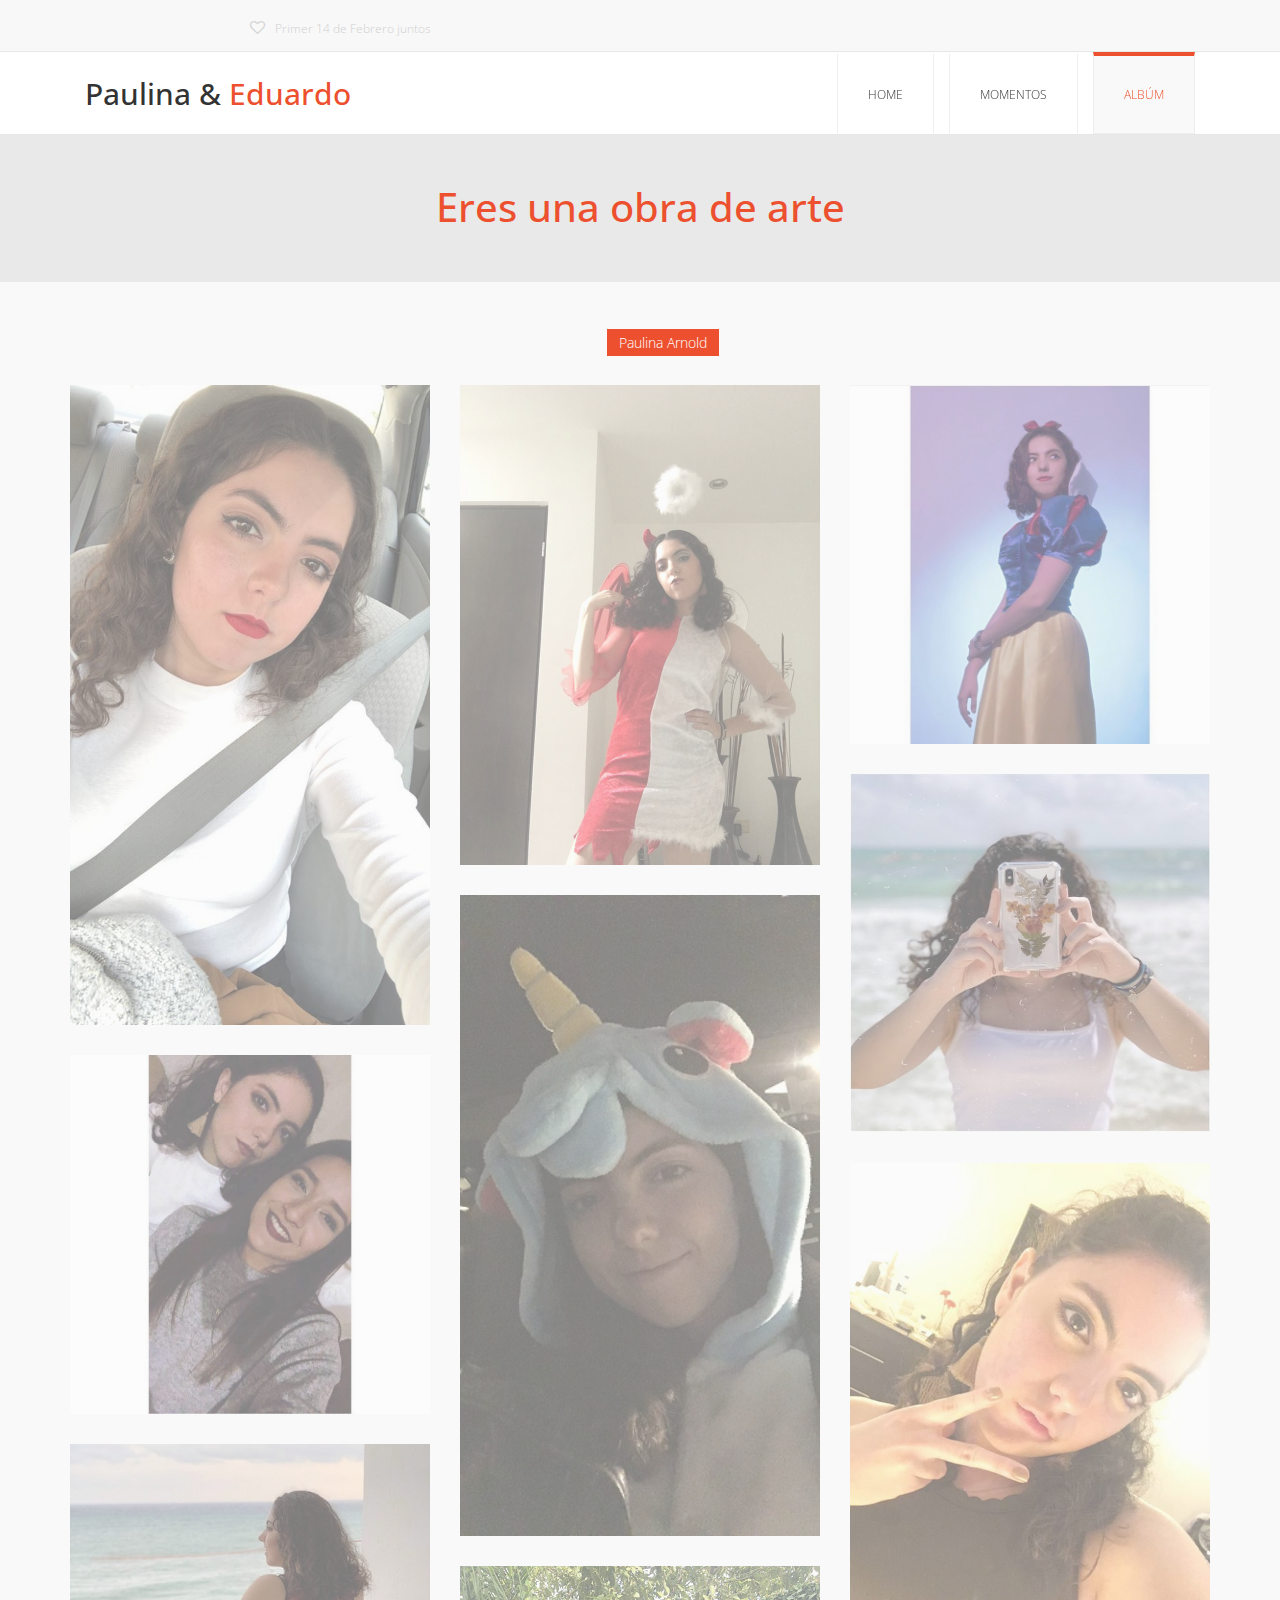
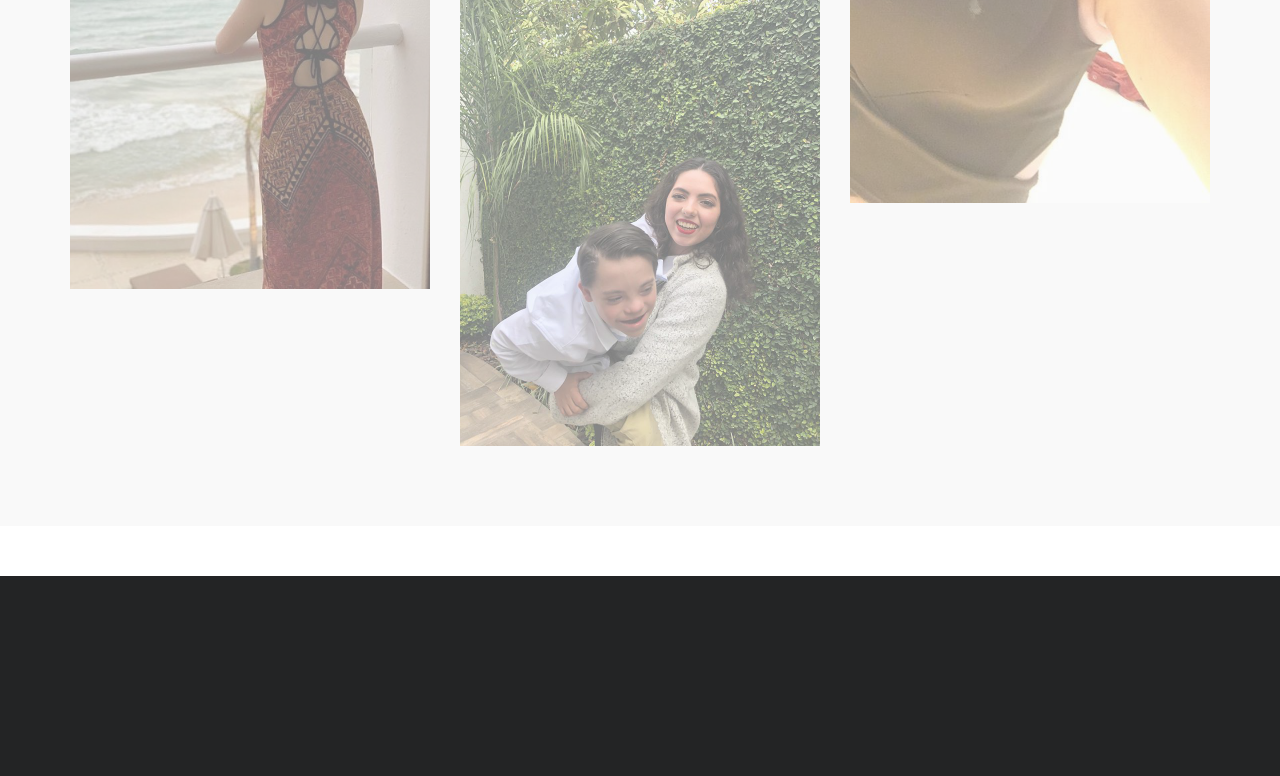
==== album.html @ 7b1d1369 "commited" ====
<!DOCTYPE html>
<html lang="en">

<head>
  <meta charset="utf-8">
  <meta http-equiv="X-UA-Compatible" content="IE=edge">
  <meta name="viewport" content="width=device-width, initial-scale=1">
  <title>Albúm</title>

  <!-- Bootstrap -->
  <link href="css/bootstrap.min.css" rel="stylesheet">
  <link rel="stylesheet" href="css/font-awesome.min.css">
  <link rel="stylesheet" type="text/css" href="css/isotope.css" media="screen" />
  <link rel="stylesheet" href="css/animate.css">
  <link rel="stylesheet" href="js/fancybox/jquery.fancybox.css" type="text/css" media="screen" />
  <link href="css/style.css" rel="stylesheet">
  <!-- =======================================================
    Theme Name: Dewi
    Theme URL: https://bootstrapmade.com/dewi-free-multi-purpose-html-template/
    Author: BootstrapMade
    Author URL: https://bootstrapmade.com
  ======================================================= -->
</head>

<body>
  <header>
    <nav div class="navbar navbar-default navbar-static-top" role="navigation">
      <div class="container">
        <ul class="social-network">
        
        </ul>
        <ul class="info">
        <br>
          <li><a href="#"><i class="fa fa-heart-o fa-3x"></i>Primer 14 de Febrero juntos</a></li>
        </ul>
      </div>
    </nav>

    <nav class="navbar navbar-default navbar-static-top" role="navigation">
      <div class="navigation">
        <div class="container">
          <div class="navbar-header">
            <div class="navbar-brand">
              <a href="index.html"><h1>Paulina &<span> Eduardo</span></h1></a>
            </div>
          </div>

          <div class="navbar-collapse collapse">
            <div class="menu">
              <ul class="nav nav-tabs" role="tablist">
                <li role="presentation"><a href="index.html">Home</a></li>
                <li role="presentation"><a href="momentos.html">Momentos</a></li>
                <li role="presentation"><a href="album.html"  class="active">Albúm</a></li>
              </ul>
            </div>
          </div>
        </div>
      </div>
    </nav>
  </header>

  <div class="jumbotron">
    <h2>Eres una obra de arte</h2>
  </div>

  <!-- section works -->
  <section id="section-works" class="section appear clearfix">
    <div class="container">
      <div class="row">
        <nav id="filter" class="col-md-12 text-center">
          <ul>
            <li><a href="#" class="current btn-theme btn-small" data-filter="*">Paulina Arnold</a></li>
          </ul>
        </nav>
        <div class="col-md-12">
          <div class="row">
            <div class="portfolio-items isotopeWrapper clearfix" id="3">
              <article class="col-md-4 isotopeItem webdesign">
                <div class="portfolio-item">
                  <div class="wow rotateInUpLeft" data-animation-delay="4.8s">
                    <img src="PAULINA2019/10.jpg" alt="welcome" />
                  </div>
                  <div class="portfolio-desc align-center">
                    <div class="folio-info">
                      <h5><a href="#">Project name 1</a></h5>
                      <a href="PAULINA2019/10.jpg" class="fancybox"><i class="fa fa-external-link fa-2x"></i></a>
                    </div>
                  </div>
                </div>
              </article>

              <article class="col-md-4 isotopeItem photography">
                <div class="portfolio-item">
                  <div class="wow bounceIn">
                    <img src="PAULINA2019/24.jpg" alt="" />
                  </div>
                  <div class="portfolio-desc align-center">
                    <div class="folio-info">
                      <h5><a href="#">Project name 2</a></h5>
                      <a href="PAULINA2019/24.jpg" class="fancybox"><i class="fa fa-external-link fa-2x"></i></a>
                    </div>
                  </div>
                </div>
              </article>


              <article class="col-md-4 isotopeItem photography">
                <div class="portfolio-item">
                  <div class="wow rotateInDownRight">
                    <img src="PAULINA2019/3.jpg" alt="" />
                  </div>
                  <div class="portfolio-desc align-center">
                    <div class="folio-info">
                      <h5><a href="#">Project name 3</a></h5>
                      <a href="PAULINA2019/3.jpg" class="fancybox"><i class="fa fa-external-link fa-2x"></i></a>
                    </div>
                  </div>
                </div>
              </article>

              <article class="col-md-4 isotopeItem print">
                <div class="portfolio-item">
                  <div class="wow rotateInUpLeft">
                    <img src="PAULINA2019/12.jpg" alt="" />
                  </div>
                  <div class="portfolio-desc align-center">
                    <div class="folio-info">
                      <h5><a href="#">Project name 4</a></h5>
                      <a href="PAULINA2019/12.jpg" class="fancybox"><i class="fa fa-external-link fa-2x"></i></a>
                    </div>
                  </div>
                </div>
              </article>

              <article class="col-md-4 isotopeItem photography">
                <div class="portfolio-item">
                  <div class="wow bounceIn">
                    <img src="PAULINA2019/19.jpg" alt="" />
                  </div>
                  <div class="portfolio-desc align-center">
                    <div class="folio-info">
                      <h5><a href="#">Project name 5</a></h5>
                      <a href="PAULINA2019/19.jpg" class="fancybox"><i class="fa fa-external-link fa-2x"></i></a>
                    </div>
                  </div>
                </div>
              </article>

              <article class="col-md-4 isotopeItem webdesign">
                <div class="portfolio-item">
                  <div class="wow rotateInDownRight">
                    <img src="PAULINA2019/20.jpg" alt="" />
                  </div>
                  <div class="portfolio-desc align-center">
                    <div class="folio-info">
                      <h5><a href="#">Project name 6</a></h5>
                      <a href="PAULINA2019/20.jpg" class="fancybox"><i class="fa fa-external-link fa-2x"></i></a>
                    </div>
                  </div>
                </div>
              </article>

              <article class="col-md-4 isotopeItem print">
                <div class="portfolio-item">
                  <div class="wow rotateInUpLeft">
                    <img src="PAULINA2019/6.jpg" alt="" />
                  </div>
                  <div class="portfolio-desc align-center">
                    <div class="folio-info">
                      <h5><a href="#">Project name 7</a></h5>
                      <a href="PAULINA2019/6.jpg" class="fancybox"><i class="fa fa-external-link fa-2x"></i></a>
                    </div>
                  </div>
                </div>
              </article>

              <article class="col-md-4 isotopeItem photography">
                <div class="portfolio-item">
                  <div class="wow bounceIn">
                    <img src="PAULINA2019/7.jpg" alt="" />
                  </div>
                  <div class="portfolio-desc align-center">
                    <div class="folio-info">
                      <h5><a href="#">Project name 8</a></h5>
                      <a href="PAULINA2019/7.jpg" class="fancybox"><i class="fa fa-external-link fa-2x"></i></a>
                    </div>
                  </div>
                </div>
              </article>

              <article class="col-md-4 isotopeItem print">
                <div class="portfolio-item">
                  <div class="wow rotateInDownRight">
                    <img src="PAULINA2019/26.jpg" alt="" />
                  </div>
                  <div class="portfolio-desc align-center">
                    <div class="folio-info">
                      <h5><a href="#">Project name 9</a></h5>
                      <a href="PAULINA2019/26.jpg" class="fancybox"><i class="fa fa-external-link fa-2x"></i></a>
                    </div>
                  </div>
                </div>
              </article>
            </div>
          </div>
        </div>
      </div>
    </div>
  </section>

  <footer>
    <div class="inner-footer">

    </div>
  </footer>


  <!-- jQuery (necessary for Bootstrap's JavaScript plugins) -->
  <script src="js/jquery-2.1.1.min.js"></script>
  <!-- Include all compiled plugins (below), or include individual files as needed -->
  <script src="js/bootstrap.min.js"></script>
  <script src="js/wow.min.js"></script>
  <script src="js/fancybox/jquery.fancybox.pack.js"></script>
  <script src="js/jquery.isotope.min.js"></script>
  <script src="js/jquery.bxslider.min.js"></script>
  <script src="js/functions.js"></script>
  <script>
    wow = new WOW({}).init();
  </script>

</body>

</html>
---- css/isotope.css ----
/* Start: Recommended Isotope styles */

/**** Isotope Filtering ****/

.isotope-item {
  z-index: 2;
}

.isotope-hidden.isotope-item {
  pointer-events: none;
  z-index: 1;
}

/**** Isotope CSS3 transitions ****/

.isotope,
.isotope .isotope-item {
  -webkit-transition-duration: 0.8s;
     -moz-transition-duration: 0.8s;
      -ms-transition-duration: 0.8s;
       -o-transition-duration: 0.8s;
          transition-duration: 0.8s;
}

.isotope {
  -webkit-transition-property: height, width;
     -moz-transition-property: height, width;
      -ms-transition-property: height, width;
       -o-transition-property: height, width;
          transition-property: height, width;
}

.isotope .isotope-item {
  -webkit-transition-property: -webkit-transform, opacity;
     -moz-transition-property:    -moz-transform, opacity;
      -ms-transition-property:     -ms-transform, opacity;
       -o-transition-property:         top, left, opacity;
          transition-property:         transform, opacity;
}

/**** disabling Isotope CSS3 transitions ****/

.isotope.no-transition,
.isotope.no-transition .isotope-item,
.isotope .isotope-item.no-transition {
  -webkit-transition-duration: 0s;
     -moz-transition-duration: 0s;
      -ms-transition-duration: 0s;
       -o-transition-duration: 0s;
          transition-duration: 0s;
}

/* End: Recommended Isotope styles */



/* disable CSS transitions for containers with infinite scrolling*/
.isotope.infinite-scrolling {
  -webkit-transition: none;
     -moz-transition: none;
      -ms-transition: none;
       -o-transition: none;
          transition: none;
}



/**** Isotope styles ****/

/* required for containers to inherit vertical size from window */
/*html,
body {
  height: 100%;
}*/

#container {
  border: 1px solid #666;
  padding: 5px;
  margin-bottom: 20px;
}

.element {
  width: 110px;
  height: 110px;
  margin: 5px;
  float: left;
  overflow: hidden;
  position: relative;
  background: #888;
  color: #222;
  -webkit-border-top-right-radius: 1.2em;
      -moz-border-radius-topright: 1.2em;
          border-top-right-radius: 1.2em;
}

.element.alkali          { background: #F00; background: hsl(   0, 100%, 50%); }
.element.alkaline-earth  { background: #F80; background: hsl(  36, 100%, 50%); }
.element.lanthanoid      { background: #FF0; background: hsl(  72, 100%, 50%); }
.element.actinoid        { background: #0F0; background: hsl( 108, 100%, 50%); }
.element.transition      { background: #0F8; background: hsl( 144, 100%, 50%); }
.element.post-transition { background: #0FF; background: hsl( 180, 100%, 50%); }
.element.metalloid       { background: #08F; background: hsl( 216, 100%, 50%); }
.element.other.nonmetal  { background: #00F; background: hsl( 252, 100%, 50%); }
.element.halogen         { background: #F0F; background: hsl( 288, 100%, 50%); }
.element.noble-gas       { background: #F08; background: hsl( 324, 100%, 50%); }


.element * {
  position: absolute;
  margin: 0;
}

.element .symbol {
  left: 0.2em;
  top: 0.4em;
  font-size: 3.8em;
  line-height: 1.0em;
  color: #FFF;
}
.element.large .symbol {
  font-size: 4.5em;
}

.element.fake .symbol {
  color: #000;
}

.element .name {
  left: 0.5em;
  bottom: 1.6em;
  font-size: 1.05em;
}

.element .weight {
  font-size: 0.9em;
  left: 0.5em;
  bottom: 0.5em;
}

.element .number {
  font-size: 1.25em;
  font-weight: bold;
  color: hsla(0,0%,0%,.5);
  right: 0.5em;
  top: 0.5em;
}

.variable-sizes .element.width2 { width: 230px; }

.variable-sizes .element.height2 { height: 230px; }

.variable-sizes .element.width2.height2 {
  font-size: 2.0em;
}

.element.large,
.variable-sizes .element.large,
.variable-sizes .element.large.width2.height2 {
  font-size: 3.0em;
  width: 350px;
  height: 350px;
  z-index: 100;
}

.clickable .element:hover {
  cursor: pointer;
}

.clickable .element:hover h3 {
  text-shadow:
    0 0 10px white,
    0 0 10px white
  ;
}

.clickable .element:hover h2 {
  color: white;
}
---- css/style.css ----
/*
    Theme Name: Dewi
    Theme URL: https://bootstrapmade.com/dewi-free-multi-purpose-html-template/
    Author: BootstrapMade
    Author URL: https://bootstrapmade.com
*/
/* ==== Google font ==== */
@import url(https://fonts.googleapis.com/css?family=Open+Sans:400,300,700,600);

@import url('font-awesome.css');
/* ==== overwrite bootstrap standard ==== */
@import url('overwrite.css');
@import url('animate.css');



body {
	font-family:'Open Sans', Arial, sans-serif;
	font-size:14px;
	font-weight:300;
	line-height:1.6em;
	color:#333;
	background-color:#fff;
}

hi,h2,h3,h4,h5,h6 {
	color:#333;
	line-height:1.1em;
}

p {
	color:#333;
}
a {
    text-decoration:none;
    transition: all 0.1s ease-in-out;
    -moz-transition: all 0.1s ease-in-out;
    -webkit-transition: all 0.1s ease-in-out;
    -o-transition: all 0.1s ease-in-out;
    outline: none;
	color:#333;
}
a:hover {
  text-decoration: none;
  color:#eee;	
}

ul.social-network {
	font-size: 16px;
	list-style:none;
	margin-top:10px;
	padding:10px;
	transition: all 0.3s ease-in-out;
  -moz-transition: all 0.3s ease-in-out;
  -webkit-transition: all 0.3s ease-in-out;
  -o-transition: all 0.3s ease-in-out;
}

ul.social-network li {
	display:inline;
	margin: 0 5px;	
}
ul.social-network li a {	
	color:#d0d0d0;
	
}
.social-network li:hover .fa-twitter {
  color: #00abf0;
}
.social-network li:hover .fa-facebook {
  color: #39579a;
}
.social-network li:hover .fa-google-plus {
  color: #eb8984;
}
.social-network li:hover .fa-pinterest {
  color: #c9171e;
  
}
.social-network li:hover .fa-linkedin {
  color: #0077b5;
  
}
.info {
  float: left;
  margin-top: -45px;
   margin-left: 110px;
}

.info li {
  display: inline-block;
  margin-left: 30px;
}

.info i {
  color: #d0d0d0;
  font-size: 15px;
  margin-right: 10px;
}

.info a {
  color: #d0d0d0;
  font-size: 12px; 
}

.info a:hover {
  color: #ED502E;
}

.info p {
  color: #d0d0d0;
  font-size: 12px;
  margin: 0;
}

/*===========================
  Menu and Navigation
============================ */
.navigation  {
  background-color:#fff;
  padding:0;

}

.navbar-brand h1 {
	margin-top:-10px;
	float: left;	
	font-size: 30px;	
	color:#333;	
	
}
.navbar-brand h1 span {
	color: #ED502E;
}

.menu {
	font-size:12px;
	float:right;
	text-transform:uppercase;
	font-weight:300;	
}

.menu ul.nav-tabs li {
	color:#000;	
}

.nav-tabs {
  border-bottom: 0;
}
.nav-tabs > li {
  float: left;
  margin-bottom: 0;
}
.nav-tabs > li > a {	
	margin-top:-20px;
	margin-right:15px;
	line-height: 1.42857143;
	border-color: #fff #eee #fff;
	border-top: 4px solid transparent;
	border-radius:0;
	color:#333;
	padding:30px;
}

.nav-tabs > li > a:hover {	
  border-color: #ED502E #eee #eee;
  color: #ED502E;
  border-radius:0;
  background-color:#f9f9f9; 
  transition: all 0.3s ease-in-out;
  -moz-transition: all 0.3s ease-in-out;
  -webkit-transition: all 0.3s ease-in-out;
  -o-transition: all 0.3s ease-in-out;
}
.nav-tabs > li > a.active {
	border-color: #ED502E #eee #eee;
  color: #ED502E;
  border-radius:0;
  background-color:#f9f9f9; 
  transition: all 0.3s ease-in-out;
  -moz-transition: all 0.3s ease-in-out;
  -webkit-transition: all 0.3s ease-in-out;
  -o-transition: all 0.3s ease-in-out;
}
.slider {
	margin-top:-20px;
	margin-left:100px;
	margin-right:100px;
}

.slider img {
    width: 100%;
}

.align-center {
	text-align:center;
	background-color:#fff;
	color:#000;
	padding:70px;
	margin-top:20px;
	margin-bottom:20px;	
}
.align-center  h4 {
	padding:10px;
	-webkit-box-shadow: 1px 2px 2px 4px rgba(204,204,204,1);
-moz-box-shadow: 1px 2px 2px 4px rgba(204,204,204,1);
box-shadow: 1px 2px 2px 4px rgba(204,204,204,1);
}
.align-center  p {
	margin-top:10px;
	margin-bottom:30px;
}
.align-center:hover {
	-webkit-box-shadow: 1px 2px 2px 4px rgba(204,204,204,1);
-moz-box-shadow: 1px 2px 2px 4px rgba(204,204,204,1);
box-shadow: 1px 2px 2px 4px rgba(204,204,204,1);
}
.icon {
	margin-top:30px;
	margin-bottom:30px;
	color:#ED502E;
}

.ficon i {
	color:#ED502E;
}
.ficon a {
	color:#333;
}
.ficon a:hover {
	color:#eee;
}
.btn {
	color:#333;
  display: inline-block;
  padding: 10px 20px;
  margin-bottom: 0;
  font-size: 14px;
  font-weight: normal;
  line-height: 1.42857143;
  text-align: center;
  white-space: nowrap;
  vertical-align: middle;
  -ms-touch-action: manipulation;
      touch-action: manipulation;
  cursor: pointer;
  -webkit-user-select: none;
     -moz-user-select: none;
      -ms-user-select: none;
          user-select: none;
  background-image: none;
  border: 1px solid transparent;
  border-radius: 0;
}

.btn:hover {
  color: #fff;
  text-decoration: none;
  background-color: #ED502E;
  transition: all 0.3s ease-in-out;
  -moz-transition: all 0.3s ease-in-out;
  -webkit-transition: all 0.3s ease-in-out;
  -o-transition: all 0.3s ease-in-out;
}

.btn-default {
  color: #fff;
  background-color: #fff;
  border-color: #ccc;
}

.thumbnail {
  display: block;
  padding: 4px;
  margin-bottom: 20px;
  line-height: 1.42857143;
  background-color: #fff;
  border: 1px solid #ddd;
  border-radius: 0;
  text-align:center;
  -webkit-transition: border .2s ease-in-out;
       -o-transition: border .2s ease-in-out;
          transition: border .2s ease-in-out;
}
.img-thumbnail {
  display: inline-block;
  max-width: 100%;
  height: auto;
  padding: 4px;
  line-height: 1.42857143;
  background-color: #fff;
  border: 1px solid #ddd;
  border-radius: 0;
  -webkit-transition: all .2s ease-in-out;
       -o-transition: all .2s ease-in-out;
          transition: all .2s ease-in-out;
}
.img-thumbnail img {
	margin-top:20px;
	margin-bottom:20px;	
	border-radius:50%
}

.box {	
	background-color:#f9f9f9;
	padding-top:80px;
	padding-bottom:60px;
	
}
.caption {
	text-align:center;
}
.caption a {
	margin-top:20px;
	margin-bottom:20px;
	color:#333;
}

.jumbotron {
	text-align:center;
	margin-bottom:-5px;	
	background-color:#fff;	
}
.jumbotron p {
	margin-top:30px;
}
.jumbotron span{
	color:#ED502E;
}
.jumbotron .btn-primary {
  color: #fff;
  border-color: #ccc;
  font-size:16px;
  text-transform:uppercase;
  margin-top:20px;
  background-color:#ED502E;
}
.jumbotron .btn-primary:hover {
  color:#333;
  background-color:#f9f9f9;
}

.jumbotron h2 {
	margin-top:-68px;
	margin-bottom:-60px;
   color:#ED502E;
   background-color:#e9e9e9;
   padding: 50px;
   padding-bottom:70px;
   font-size:40px;
  
}
/*===========================
  Services
============================ */

.our-services {	
	padding-top:50px;
	padding-bottom:50px;
	background-color:#f9f9f9;
}
.services  {
	text-align:center;	
}
.services p {
	margin-bottom:30px;
	margin-top:30px;
	color:#090909;
}
.icons i {
	padding:50px;
	border-radius:50%;
	color:#ED502E;
	background-color:#fff;
	border-color:#ccc;
	margin-top:30px;
	margin-bottom:30px;
	box-shadow: 0 0 0 8px rgba(255,255,255,1);
	-webkit-transition: background 0.2s, color 0.2s;
	-moz-transition: background 0.2s, color 0.2s;
	transition: background 0.2s, color 0.2s;
}
.icons i:hover {
	background-color:#ED502E;
	color: #fff;
}

/*===========================
  Blog
============================ */
.blog {
	padding-top:30px;
	padding-bottom:50px;
	background-color:#f9f9f9;
}
.page-header h5 {
	margin-bottom:30px;
}

.page-header p {
	margin-top:10px;
}
.blog .ficon {
	text-align:center;
	margin-bottom:30px;
	margin-top:20px;
	
}
.blog .ficon a:hover {
	color:#ED502E;
}
.recents {
	margin-top:110px;
	
}
.recent-post ul.recent {
	list-style:none;
	margin:0;
	margin-left: 0;
	padding-left:0;
	
}
.recent-post ul.recent li {
	margin:0 5px 15px 0;
	
}
.recent-post ul.recent li a {
	background:#eee;
	color:#333;
	padding:5px 10px;
}
.recent-post ul.recent li a:hover {
	text-decoration:none;
	color:#fff;
	background-color:#ED502E;
}
.pager li > a:hover,
.pager li > a:focus {
  text-decoration: none;
  background-color: #ED502E;
}
.list-group-item {
  position: relative;
  display: block;
  padding: 10px 15px;
  background-color: #fff;
  border: 1px solid #eee;
  color:#333;
}
.list-group-item a:hover {
  color:#ED502E;
  margin-left:5px;
}
.list-group-item > .badge {
  float: right;
  border-radius:0;
  background-color:#fff;
  color:#333;
}

/*===========================
  Portfolio
============================ */
#section-works {
	margin-top:-5px;
	margin-bottom:50px;
	background-color:#f9f9f9;
	padding-top:50px;
	padding-bottom:50px;
}

nav#filter a {
	background-color: #fff;
	color:#333;
}
nav#filter a:hover, nav#filter a.current {
	background-color: #ED502E;
	color:#fff;
}

/* ------- */

.isotopeWrapper article{
    margin-bottom: 30px;
}

#portfolio img  {
	width:100%;
	
}

#portfolio article p {
	margin-bottom:1.45em;/*set next row on the baseline*/
}
nav#filter {
	margin-bottom:1.5em;
}

nav#filter li {
	display:inline-block;
	margin:0 0 0 5px;
}
nav#filter a {
	padding: 4px 12px;
	line-height: 20px;
	text-decoration: none;
}


.portfolio-items article img {width:100%;} 

.portfolio-item {
	display: block;
	position: relative;
	-webkit-transition: all 0.2s ease-in-out;
	-moz-transition: all 0.2s ease-in-out;
	-o-transition: all 0.2s ease-in-out;
	transition: all 0.2s ease-in-out;
}
.portfolio-item img {
	-webkit-transition: all 300ms linear;
	-moz-transition: all 300ms linear;
	-o-transition: all 300ms linear;
	-ms-transition: all 300ms linear;
	transition: all 300ms linear;
	background: #fff;
	opacity:0.5;	
}

.portfolio-item .portfolio-desc {
    display: block;
    opacity: 0;
    position: absolute;
    width: 100%;
	left: 0;
	top: 0;
	color: rgba(220, 220, 220, 0.7);
}
.portfolio-item:hover .portfolio-desc {
	padding-top: 20%;
	height: 100%;
    transition: all 200ms ease-in-out 0s;
	opacity: 1;
}

.portfolio-item .portfolio-desc a {
	color: #ED502E;
}
.portfolio-item .portfolio-desc a:hover {
	/*text-shadow: 2px 2px 1px rgba(0, 0, 0, 0.7);*/
	text-decoration: none;
}
.portfolio-item .portfolio-desc .folio-info {
	top:-20px;	
	padding: 30px;
	height: 0;
    opacity: 0;
    position: relative;
}
.portfolio-item:hover .folio-info{
	height: 100%;
    opacity: 0.8;
    transition: all 500ms ease-in-out 0s;
	top:-10px;
}


.portfolio-item .portfolio-desc .folio-info h5 {
	text-transform: uppercase;
	
}
.portfolio-item .portfolio-desc .folio-info p {
	
	font-size: 12px;
}
/* --- contact-area --- */
.contact-area  {
	margin-top:60px;
	margin-bottom:30px;
}

button.btn-default {
	margin-top:10px;
	margin-bottom:30px;
	background-color:#fff;
	color:#333;
}
button.btn-default:hover {
	background-color:#ED502E;
	color:#fff;
}
textarea.form-control {
	border-radius:0;

}

.validation {
    color: red;
    display:none;
    margin: 0 0 20px;
    font-weight:400;
    font-size:13px;
}

#sendmessage {
    color: green;
    border:1px solid green;
    display:none;
    text-align:center;
    padding:15px;
    font-weight:600;
    margin-bottom:15px;
}

#errormessage {
    color: red;
    display:none;
    border:1px solid red;
    text-align:center;
    padding:15px;
    font-weight:600;
    margin-bottom:15px;
}

#sendmessage.show, #errormessage.show, .show {
	display:block;
}


/* --- Map --- */
.map{
	position:relative;
	margin-top:18px;	
}

/* google map */
#google-map{
    position:relative;
    height: 400px;
}

/*=========================
  Footer
 ================= */

footer {
  background: #232425;
}

.inner-footer {
  padding: 100px 0;
}
.inner-footer  ul li,a  {
	 list-style:none;
}
.widgetheading {
  font-size: 24px;
  color: #fff;
  font-weight: 100;
  margin-top: 0;
  margin-bottom: 40px;
  
}
.f-about a h1 {
	margin-top: 0;
	margin-bottom: 40px;
	color: #fff;
	
}
.f-about a h1 span {
	color: #ED502E;
	
}
.f-about p {
  font-size: 14px;
  color: #8a8d94;
}
.l-posts h3 {
	margin-left:40px;
}
.l-posts li a {
  font-size: 14px;
  color: #8a8d94;
  margin: 0;
  font-weight: 300;
  border-bottom: 1px solid #2c2d2e;
  padding-bottom: 10px;
  margin-bottom: 10px;
  display: block;
}

.l-posts li a:hover  {
  color: #fff;
}

.f-contact p {
  font-size: 14px;
  color: #8a8d94;
  margin: 0;
  
  font-weight: 300;
  margin-bottom: 15px;
}

.f-contact i {
  color: #56595f;
  font-size: 16px;
  margin-right: 10px;
}

.f-contact a:hover p{
  color: #fff;
}
.last-div {
    background: #1f2021;
    padding: 20px 0;
    position: relative;
}

.copyright {
    font-size: 14px;
    color: #8a8d94;
    margin: 0;
    
    font-weight: 300;
    float: left;
}
.copyright a{
    color: #8a8d94;
}
.copyright a:hover {
    text-decoration: underline;
    color: #ED502E;
}

.foot-nav {
    float: right;
	margin-right:20px;
}

.foot-nav li {
    display: inline;
	margin-right:20px;
}

.foot-nav li:after {
    content: "";
    padding-left: 7px;
    margin-right: 7px;
}

.foot-nav li:last-child:after {
	display: none;
}

.foot-nav a {
	font-size: 14px;
	color: #8a8d94;
	margin: 0;
	font-weight: 300;
}

.foot-nav a:hover {
    color: #ED502E;
}

a.scrollup{
    color:#fff;
	height:40px;
	width:40px;
	font-size:22px;
	line-height:40px;
	text-align:center;
	text-decoration:none;
	position:fixed;
	bottom:20px;
	right:40px;	
	opacity:0,5;
	border-radius:50%;
	z-index:999;
}
a.scrollup:hover{
	opacity:1;
	background-color:#ED502E;
	color:#fff;;	
}


/* ========================================
Media queries
========================================= */
/* Small devices (tablets, 768px and up) */

@media (min-width: @screen-sm-min) { 

	.img-thumbnail img {
		margin-right:30px;
		
	}






 }
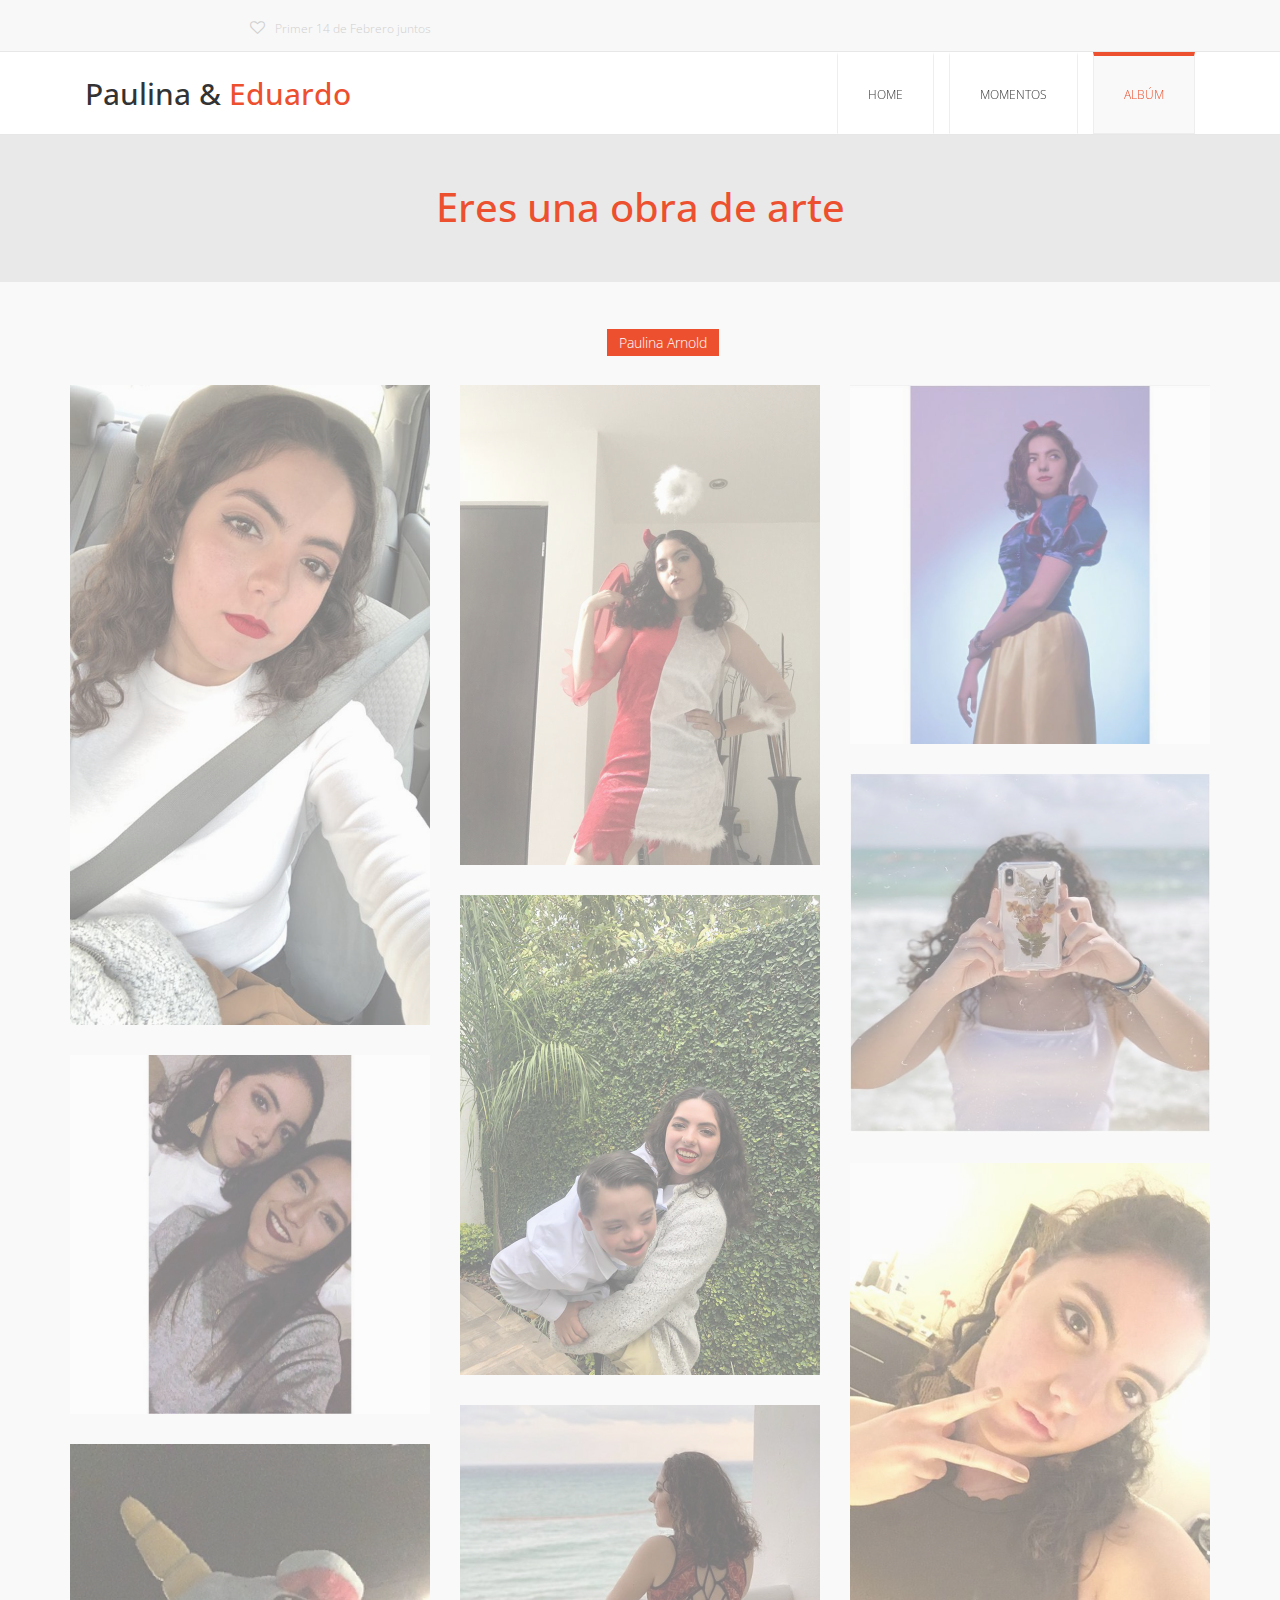
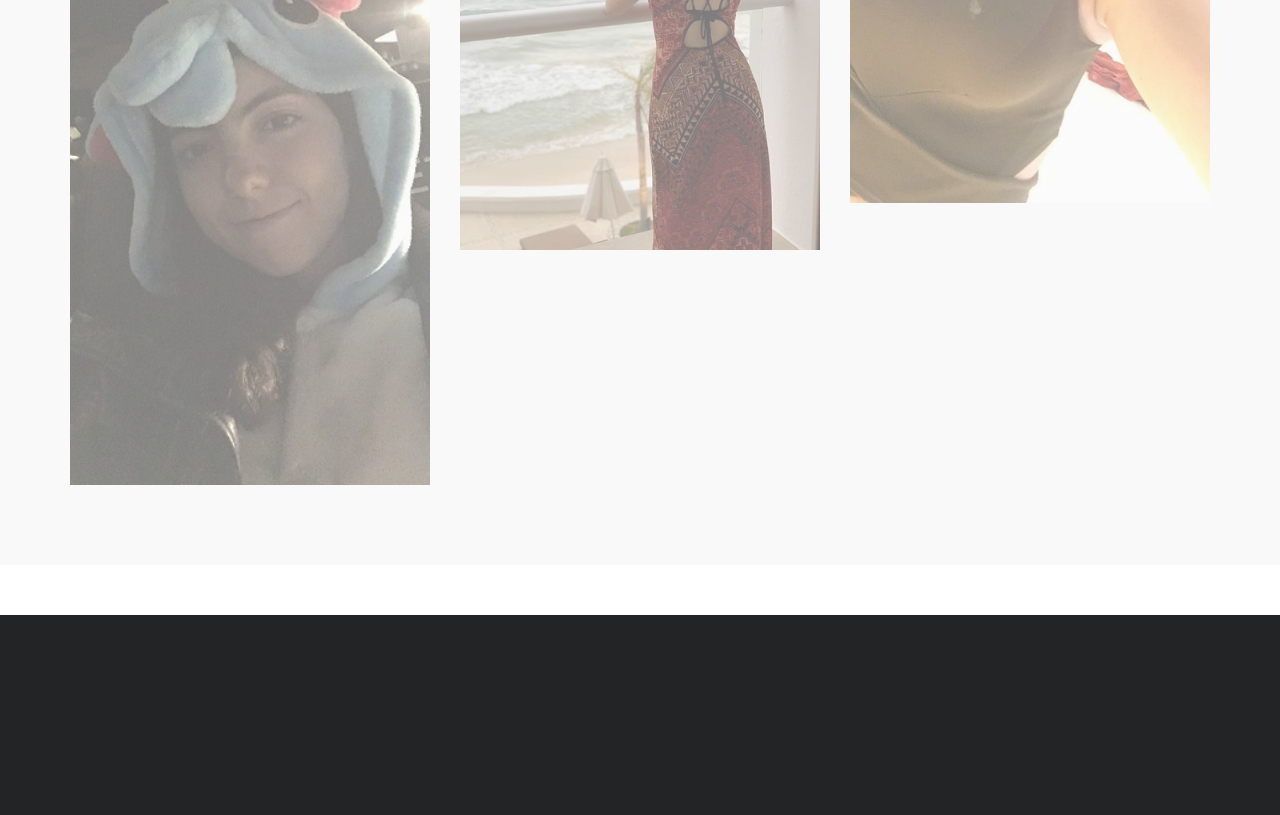
==== commit 4a348230: "e" ====
--- a/album.html
+++ b/album.html
@@ -135,12 +135,12 @@
               <article class="col-md-4 isotopeItem photography">
                 <div class="portfolio-item">
                   <div class="wow bounceIn">
-                    <img src="PAULINA2019/19.jpg" alt="" />
+                    <img src="PAULINA2019/26.jpg" alt="" />
                   </div>
                   <div class="portfolio-desc align-center">
                     <div class="folio-info">
                       <h5><a href="#">Project name 5</a></h5>
-                      <a href="PAULINA2019/19.jpg" class="fancybox"><i class="fa fa-external-link fa-2x"></i></a>
+                      <a href="PAULINA2019/26.jpg" class="fancybox"><i class="fa fa-external-link fa-2x"></i></a>
                     </div>
                   </div>
                 </div>
@@ -191,12 +191,12 @@
               <article class="col-md-4 isotopeItem print">
                 <div class="portfolio-item">
                   <div class="wow rotateInDownRight">
-                    <img src="PAULINA2019/26.jpg" alt="" />
+                    <img src="PAULINA2019/19.jpg" alt="" />
                   </div>
                   <div class="portfolio-desc align-center">
                     <div class="folio-info">
                       <h5><a href="#">Project name 9</a></h5>
-                      <a href="PAULINA2019/26.jpg" class="fancybox"><i class="fa fa-external-link fa-2x"></i></a>
+                      <a href="PAULINA2019/19.jpg" class="fancybox"><i class="fa fa-external-link fa-2x"></i></a>
                     </div>
                   </div>
                 </div>
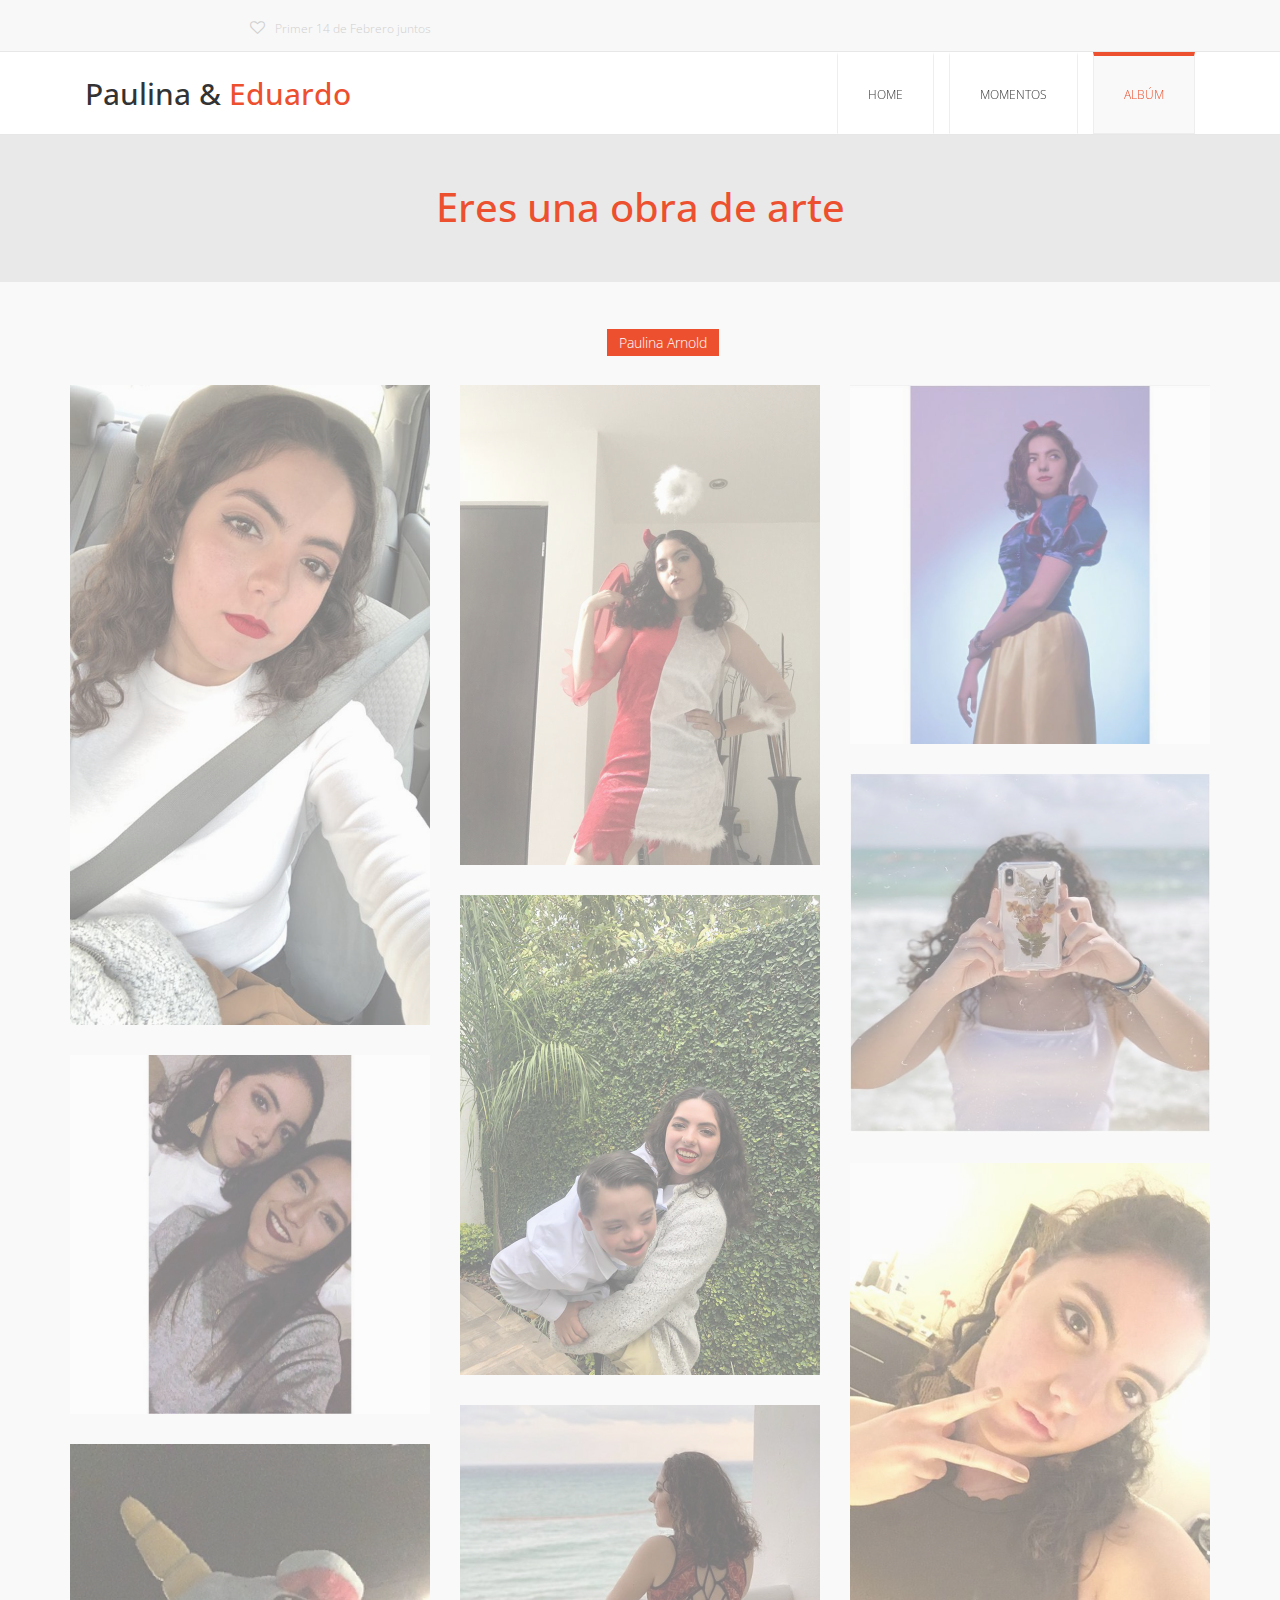
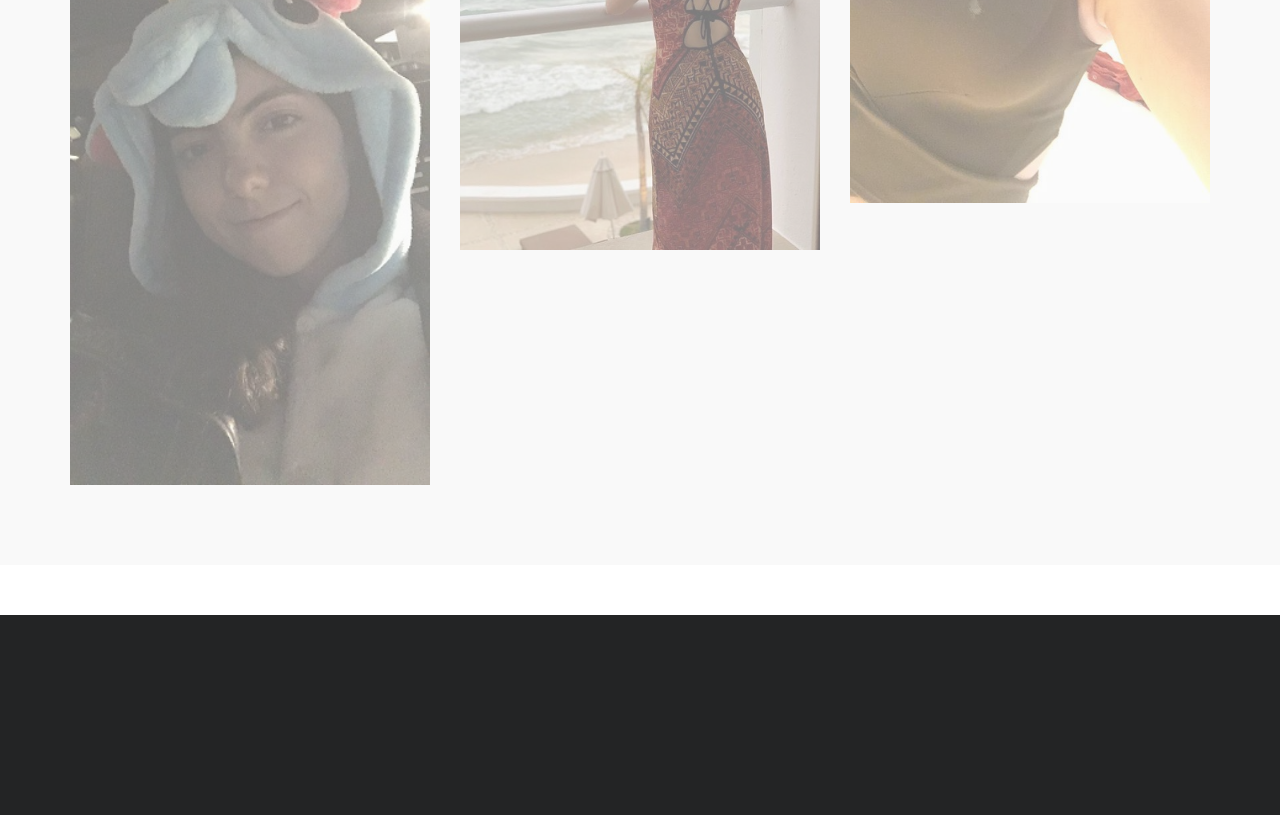
==== commit dbe1f4e6: "e" ====
--- a/album.html
+++ b/album.html
@@ -80,10 +80,12 @@
                   <div class="wow rotateInUpLeft" data-animation-delay="4.8s">
                     <img src="PAULINA2019/10.jpg" alt="welcome" />
                   </div>
-                  <div class="portfolio-desc align-center">
-                    <div class="folio-info">
-                      <h5><a href="#">Project name 1</a></h5>
-                      <a href="PAULINA2019/10.jpg" class="fancybox"><i class="fa fa-external-link fa-2x"></i></a>
+                  <div class="portfolio-desc">
+                    <div class="folio-info">
+                      <h5><a href="#">Iris - Goo Goo Dolls</a></h5>
+                      <audio controls>
+                        <source src="audio/iris.mp3" type="audio/mpeg">
+                      </audio>
                     </div>
                   </div>
                 </div>
@@ -94,10 +96,12 @@
                   <div class="wow bounceIn">
                     <img src="PAULINA2019/24.jpg" alt="" />
                   </div>
-                  <div class="portfolio-desc align-center">
-                    <div class="folio-info">
-                      <h5><a href="#">Project name 2</a></h5>
-                      <a href="PAULINA2019/24.jpg" class="fancybox"><i class="fa fa-external-link fa-2x"></i></a>
+                  <div class="portfolio-desc">
+                    <div class="folio-info">
+                      <h5><a href="#">Always - Bon Jovi</a></h5>
+                      <audio controls = "align-center">
+                        <source src="audio/always.mp3" type="audio/mpeg">
+                      </audio>
                     </div>
                   </div>
                 </div>
@@ -109,10 +113,12 @@
                   <div class="wow rotateInDownRight">
                     <img src="PAULINA2019/3.jpg" alt="" />
                   </div>
-                  <div class="portfolio-desc align-center">
-                    <div class="folio-info">
-                      <h5><a href="#">Project name 3</a></h5>
-                      <a href="PAULINA2019/3.jpg" class="fancybox"><i class="fa fa-external-link fa-2x"></i></a>
+                  <div class="portfolio-desc">
+                    <div class="folio-info">
+                      <h5><a href="#">Fly Away From Here - Aerosmith</a></h5>
+                      <audio controls = "align-center">
+                        <source src="audio/fly away from here.mp3" type="audio/mpeg">
+                      </audio>
                     </div>
                   </div>
                 </div>
@@ -123,10 +129,12 @@
                   <div class="wow rotateInUpLeft">
                     <img src="PAULINA2019/12.jpg" alt="" />
                   </div>
-                  <div class="portfolio-desc align-center">
-                    <div class="folio-info">
-                      <h5><a href="#">Project name 4</a></h5>
-                      <a href="PAULINA2019/12.jpg" class="fancybox"><i class="fa fa-external-link fa-2x"></i></a>
+                  <div class="portfolio-desc">
+                    <div class="folio-info">
+                      <h5><a href="#">Say You Won't Let Go - James Arthur</a></h5>
+                      <audio controls = "align-center">
+                        <source src="audio/say you wont let go.mp3" type="audio/mpeg">
+                      </audio>
                     </div>
                   </div>
                 </div>
@@ -137,10 +145,12 @@
                   <div class="wow bounceIn">
                     <img src="PAULINA2019/26.jpg" alt="" />
                   </div>
-                  <div class="portfolio-desc align-center">
-                    <div class="folio-info">
-                      <h5><a href="#">Project name 5</a></h5>
-                      <a href="PAULINA2019/26.jpg" class="fancybox"><i class="fa fa-external-link fa-2x"></i></a>
+                  <div class="portfolio-desc">
+                    <div class="folio-info">
+                      <h5><a href="#">Fallin'All in You - Shawn Mendes</a></h5>
+                      <audio controls = "align-center">
+                        <source src="audio/fallin all in you.mp3" type="audio/mpeg">
+                      </audio>
                     </div>
                   </div>
                 </div>
@@ -151,10 +161,12 @@
                   <div class="wow rotateInDownRight">
                     <img src="PAULINA2019/20.jpg" alt="" />
                   </div>
-                  <div class="portfolio-desc align-center">
-                    <div class="folio-info">
-                      <h5><a href="#">Project name 6</a></h5>
-                      <a href="PAULINA2019/20.jpg" class="fancybox"><i class="fa fa-external-link fa-2x"></i></a>
+                  <div class="portfolio-desc">
+                    <div class="folio-info">
+                      <h5><a href="#">Out of my Mind - The Killers</a></h5>
+                      <audio controls = "align-center">
+                        <source src="audio/out of my mind.mp3" type="audio/mpeg">
+                      </audio>
                     </div>
                   </div>
                 </div>
@@ -165,10 +177,12 @@
                   <div class="wow rotateInUpLeft">
                     <img src="PAULINA2019/6.jpg" alt="" />
                   </div>
-                  <div class="portfolio-desc align-center">
-                    <div class="folio-info">
-                      <h5><a href="#">Project name 7</a></h5>
-                      <a href="PAULINA2019/6.jpg" class="fancybox"><i class="fa fa-external-link fa-2x"></i></a>
+                  <div class="portfolio-desc">
+                    <div class="folio-info">
+                      <h5><a href="#">She's Out of her Mind - Blink 182</a></h5>
+                      <audio controls = "align-center">
+                        <source src="audio/shes out of her mind.mp3" type="audio/mpeg">
+                      </audio>
                     </div>
                   </div>
                 </div>
@@ -179,10 +193,12 @@
                   <div class="wow bounceIn">
                     <img src="PAULINA2019/7.jpg" alt="" />
                   </div>
-                  <div class="portfolio-desc align-center">
-                    <div class="folio-info">
-                      <h5><a href="#">Project name 8</a></h5>
-                      <a href="PAULINA2019/7.jpg" class="fancybox"><i class="fa fa-external-link fa-2x"></i></a>
+                  <div class="portfolio-desc">
+                    <div class="folio-info">
+                      <h5><a href="#">Warmness on the Soul - Avenged Sevenfold</a></h5>
+                      <audio controls = "align-center">
+                        <source src="audio/warmness on the soul.mp3" type="audio/mpeg">
+                      </audio>
                     </div>
                   </div>
                 </div>
@@ -193,10 +209,12 @@
                   <div class="wow rotateInDownRight">
                     <img src="PAULINA2019/19.jpg" alt="" />
                   </div>
-                  <div class="portfolio-desc align-center">
-                    <div class="folio-info">
-                      <h5><a href="#">Project name 9</a></h5>
-                      <a href="PAULINA2019/19.jpg" class="fancybox"><i class="fa fa-external-link fa-2x"></i></a>
+                  <div class="portfolio-desc">
+                    <div class="folio-info">
+                      <h5><a href="#">Gonna Love Ya - Avicii</a></h5>
+                      <audio controls = "align-center">
+                        <source src="audio/gonna love ya.mp3" type="audio/mpeg">
+                      </audio>
                     </div>
                   </div>
                 </div>
